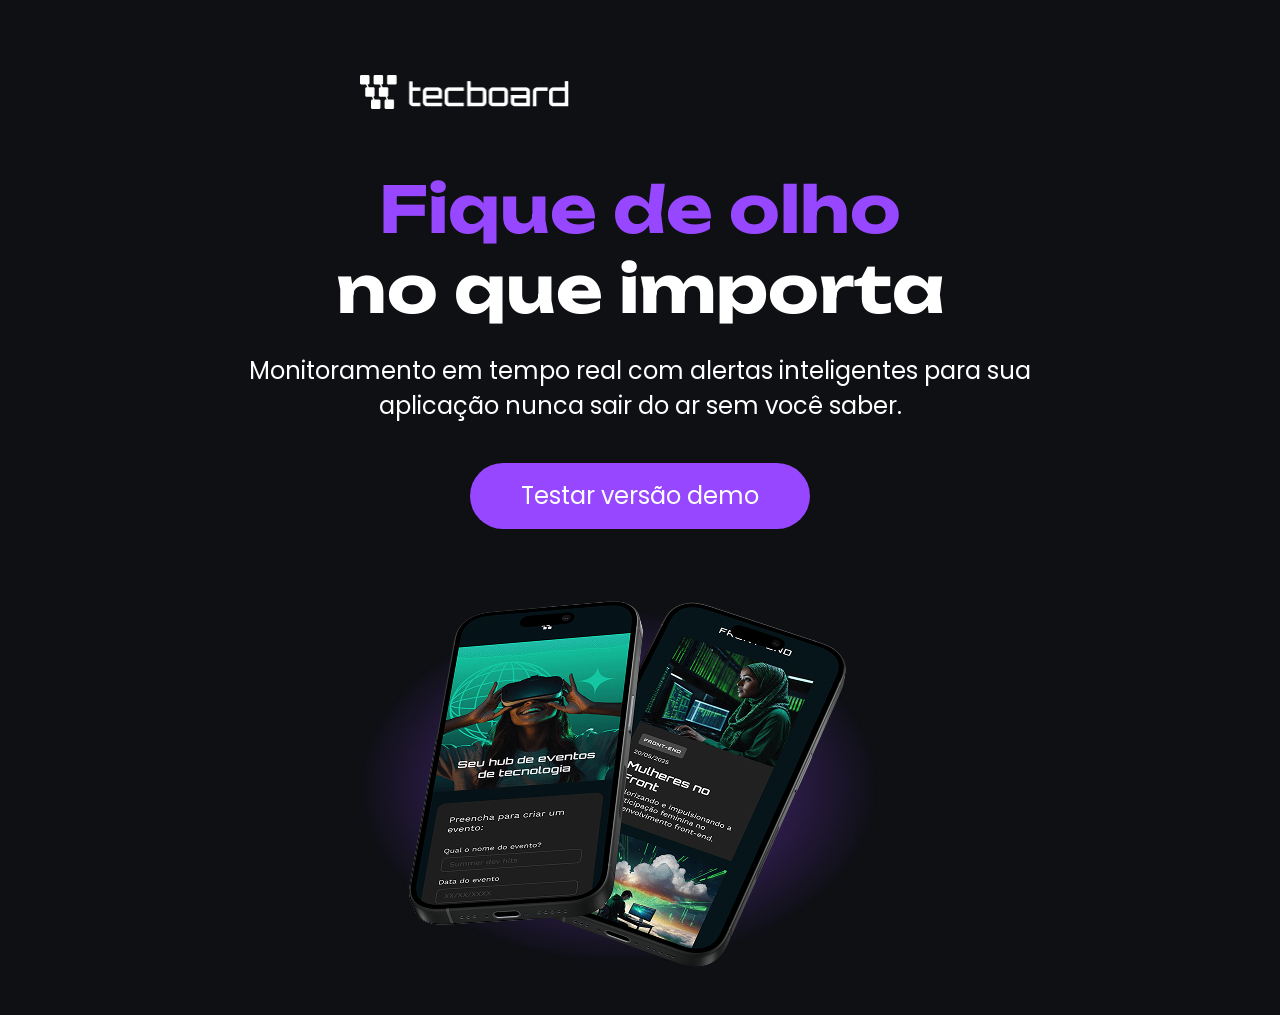
==== tecboard/index.html @ 761cbb04 "Add Tecboard to workspace repository Co-authored-by: Copilot <223556219+Copilot@users.noreply.github" ====
<!DOCTYPE html>
<html lang="pt-br">
<head>
    <meta charset="UTF-8">
    <meta name="viewport" content="width=device-width, initial-scale=1.0">
    <link rel="icon" href="favicon-roxo.svg" type="image/svg+xml">
    <link rel="stylesheet" href="css/style.css">
    <!-- As fontes já são carregadas dos arquivos locais no CSS; importar também do Google seria duplicado. -->
    <title>Tecboard</title>
</head>
<body>
    <header>
        <img src="img/logo-branco.png" alt="Logo Tecboard na cor branca">
    </header>
    <main>
        <section>
            <h1>
                <span>Fique de olho</span>
                <br> no que importa
            </h1>

            <p>Monitoramento em tempo real com alertas inteligentes para sua <span>aplicação</span> nunca sair do ar sem você saber.</p>
            <a href="#">Testar versão demo</a>
            <!-- Espaço dentro do caminho do arquivo pode fazer o navegador não encontrar a imagem. -->
            <img src="img/celulares-sobreposto-desktop.png" alt="Imagem de celulares sobrepostos com uma sombra roxa sob eles">
        </section>
    </main>
</body>
</html>
---- tecboard/css/style.css ----
/* Registra a fonte Unbounded salva na pasta fonts. */
@font-face {
    font-family: Unbounded; /* Nome usado para escolher essa fonte no CSS. */
    src: url("../fonts/Unbounded-Bold.ttf") format("truetype"); /* Caminho e formato do arquivo da fonte. */
    font-weight: 700; /* Indica a versão em negrito da fonte. */
    font-display: swap; /* Mostra uma fonte alternativa enquanto Unbounded carrega. */
}

/* Registra a fonte Poppins salva na pasta fonts. */
@font-face {
    font-family: Poppins; /* Nome usado para escolher essa fonte no CSS. */
    src: url("../fonts/Poppins-Regular.ttf") format("truetype"); /* Caminho e formato do arquivo da fonte. */
    font-weight: 400; /* Indica o peso regular (normal) da fonte. */
    font-display: swap; /* Mostra uma fonte alternativa enquanto Poppins carrega. */
}

/* Remove as margens e os espaços internos padrão de todos os elementos. */
* {
    margin: 0; /* Remove o espaço externo padrão. */
    padding: 0; /* Remove o espaço interno padrão. */
}

/* Aparência geral da página. */
body {
    background-color: #0E1014; /* Define o fundo escuro. */
    color: #FFFFFF; /* Define como branco a cor padrão dos textos. */
}

/* Tamanho e posição do logo no cabeçalho. */
header img {
    display: block; /* Faz a imagem ocupar sua própria linha. */
    width: 209px; /* Define a largura do logo. */
    height: 34px; /* Define a altura do logo. */
    margin: 75px 0 0 360px; /* Espaços: 75px acima, 0 à direita, 0 abaixo e 360px à esquerda. */
}

/* Aparência e posição do título principal. */
h1 {
    margin-top: 60px; /* Cria 60px de espaço acima do título. */
    font-family: Unbounded, sans-serif; /* Usa Unbounded; sans-serif é a fonte alternativa. */
    font-size: 64px; /* Define o tamanho do texto. */
    text-align: center; /* Centraliza o texto do título. */
}

/* Destaca o trecho dentro da tag span do título. */
h1 span {
    color: #9747FF; /* Pinta esse trecho de roxo. */
}

/* Aparência e posição do parágrafo. */
p {
    width: 792px; /* Define a largura desejada do parágrafo. */
    max-width: 90%; /* Em telas estreitas, limita a largura para caber na tela. */
    margin: 24px auto 0; /* 24px acima, laterais automáticas para centralizar, 0 abaixo. */
    font-family: Poppins, sans-serif; /* Usa Poppins; sans-serif é a fonte alternativa. */
    font-size: 24px; /* Define o tamanho do texto. */
    text-align: center; /* Centraliza o texto dentro do parágrafo. */
}

/* Aparência e tamanho do link usado como botão. */
a {
    display: block; /* Faz o link ocupar sua própria linha e aceitar largura e altura. */
    width: 340px; /* Define a largura desejada do botão. */
    max-width: 90%; /* Evita que o botão ultrapasse a tela em celulares. */
    height: 66px; /* Define a altura do botão. */
    margin: 40px auto; /* 40px acima/abaixo e margens automáticas para centralizar. */
    border-radius: 36px; /* Arredonda os cantos do botão. */
    background-color: #9747FF; /* Define o fundo roxo. */
    color: #FFFFFF; /* Define a cor branca do texto. */
    font-family: Poppins, sans-serif; /* Usa Poppins; sans-serif é a fonte alternativa. */
    font-size: 24px; /* Define o tamanho do texto. */
    line-height: 66px; /* Igual à altura do botão para centralizar verticalmente uma linha de texto. */
    text-align: center; /* Centraliza o texto horizontalmente. */
    text-decoration: none; /* Remove o sublinhado padrão dos links. */
}

/* :hover é uma pseudo-classe: aplica este estilo enquanto o ponteiro está sobre o link. */
a:hover {
    background-color: #8233E8; /* Escurece o botão ao passar o mouse. */
}

/* Tamanho e posição da imagem principal. */
section img {
    display: block; /* Faz a imagem ocupar sua própria linha. */
    width: 792px; /* Define a largura desejada da imagem. */
    max-width: 100%; /* Impede a imagem de ultrapassar a largura da seção. */
    height: 446px; /* Define a altura; pode distorcer a imagem se a proporção não corresponder. */
    margin: 0 auto; /* 0 de margem vertical e centralização horizontal. */
}

/* Aplica estes ajustes quando a tela tem até 768px de largura. */
@media (max-width: 768px) {
    header img {
        margin: 65px 0 0 60px; /* Reposiciona o logo em telas menores. */
    }

    h1 {
        font-size: 40px; 
    }
    p {
        font-size: 20px;
        width: 450px; 
    }

    section img {
        width: 340px;
        height: auto; /* Calcula a altura proporcionalmente à largura para não deformar a imagem. */
    }
  a{
    font-size: 20px;
    width: 251px;
    height: 66px;


  }

}
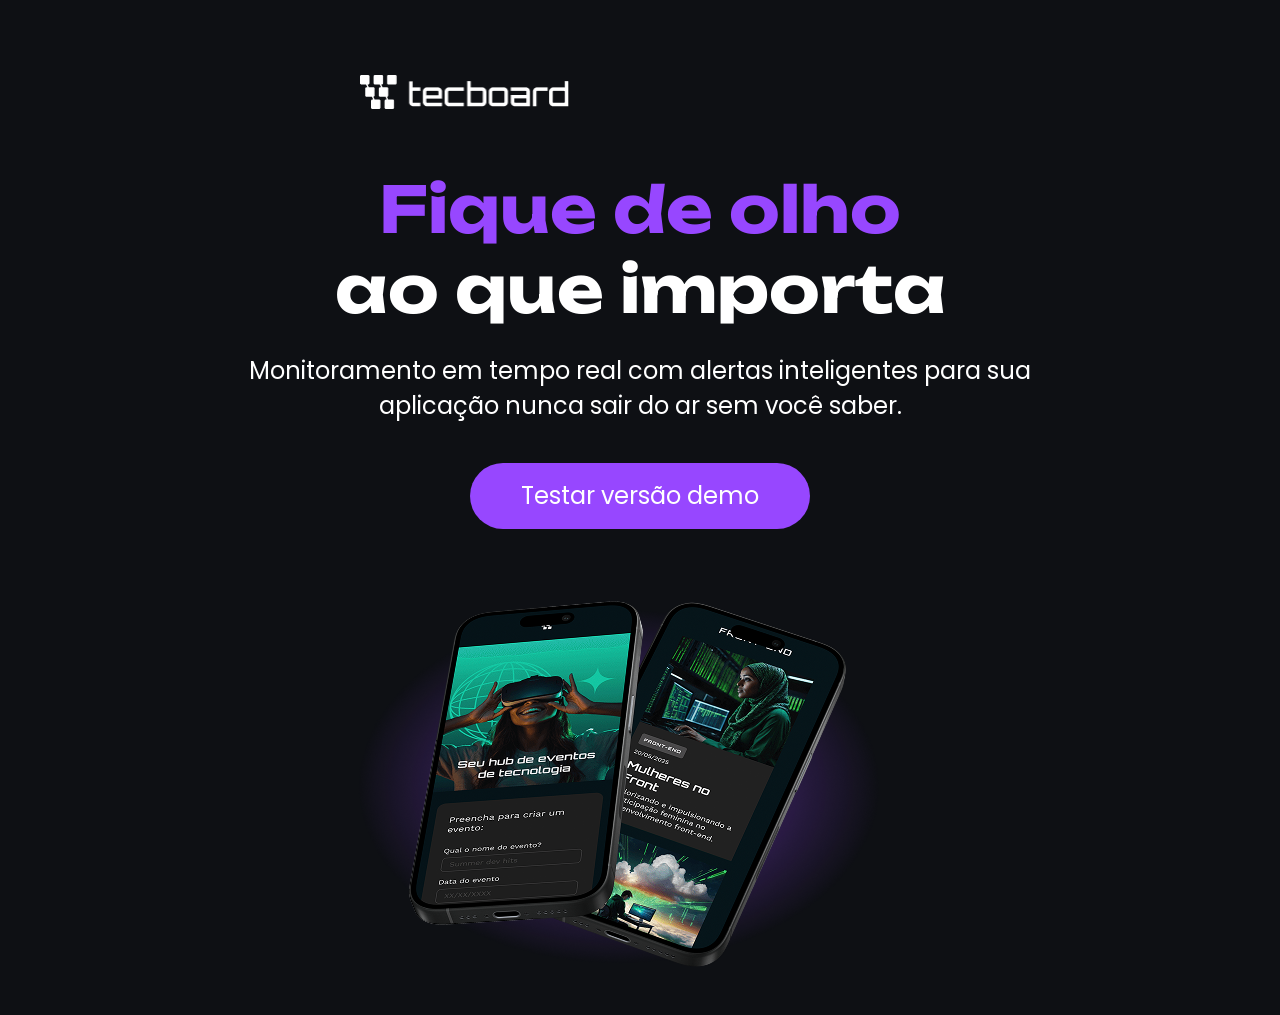
==== commit 85bd80e5: "Atualiza título do Tecboard Co-authored-by: Copilot <223556219+Copilot@users.noreply.github.com>" ====
--- a/tecboard/index.html
+++ b/tecboard/index.html
@@ -16,7 +16,7 @@
         <section>
             <h1>
                 <span>Fique de olho</span>
-                <br> no que importa
+                <br> ao que importa
             </h1>
 
             <p>Monitoramento em tempo real com alertas inteligentes para sua <span>aplicação</span> nunca sair do ar sem você saber.</p>
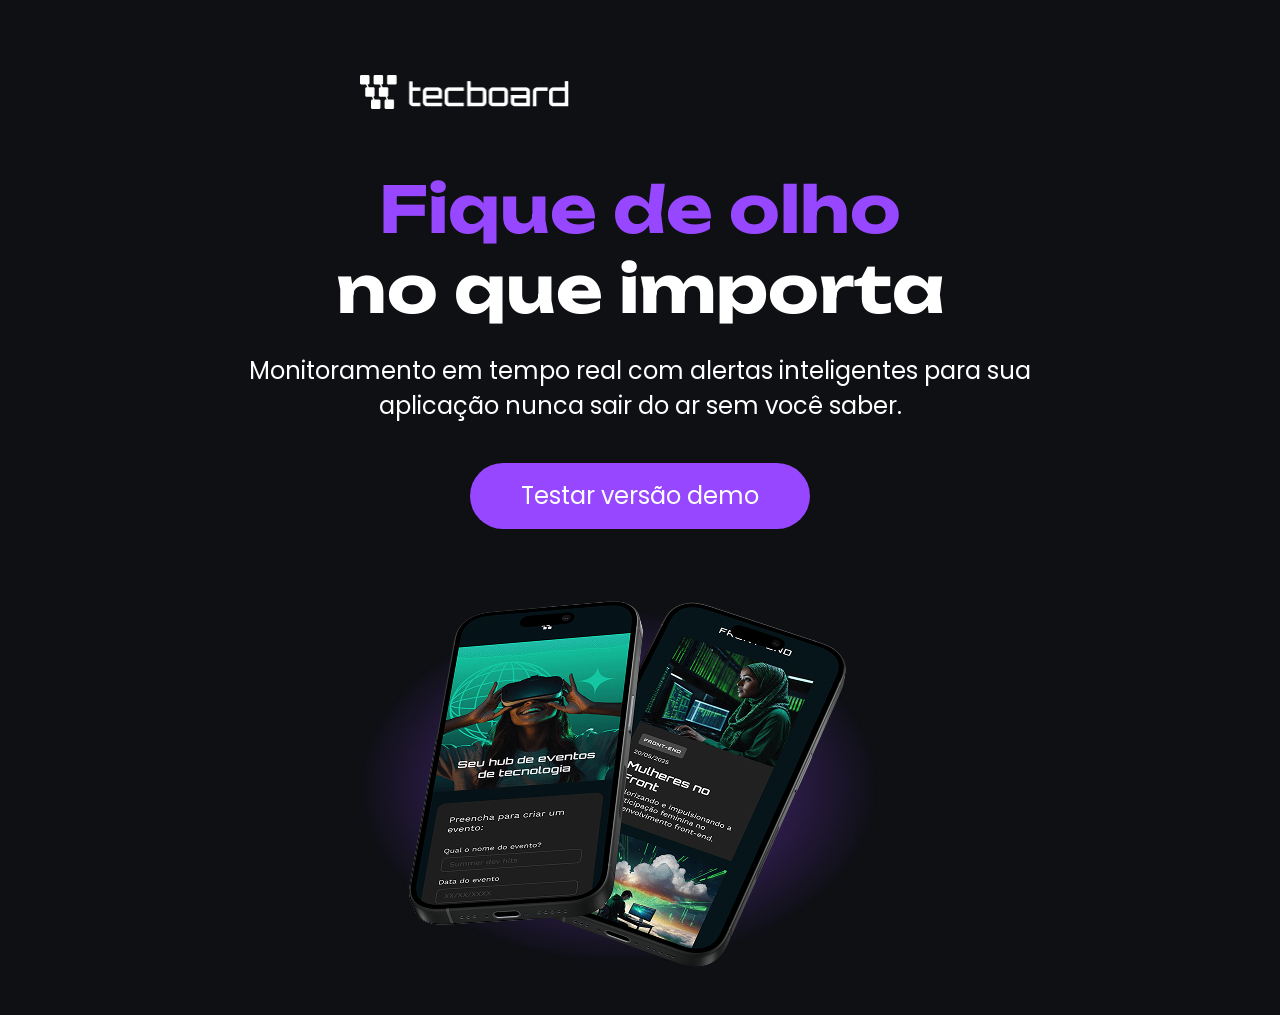
==== commit cbf84c6b: "Restaura título original do Tecboard Co-authored-by: Copilot <223556219+Copilot@users.noreply.github" ====
--- a/tecboard/index.html
+++ b/tecboard/index.html
@@ -16,7 +16,7 @@
         <section>
             <h1>
                 <span>Fique de olho</span>
-                <br> ao que importa
+                <br> no que importa
             </h1>
 
             <p>Monitoramento em tempo real com alertas inteligentes para sua <span>aplicação</span> nunca sair do ar sem você saber.</p>
